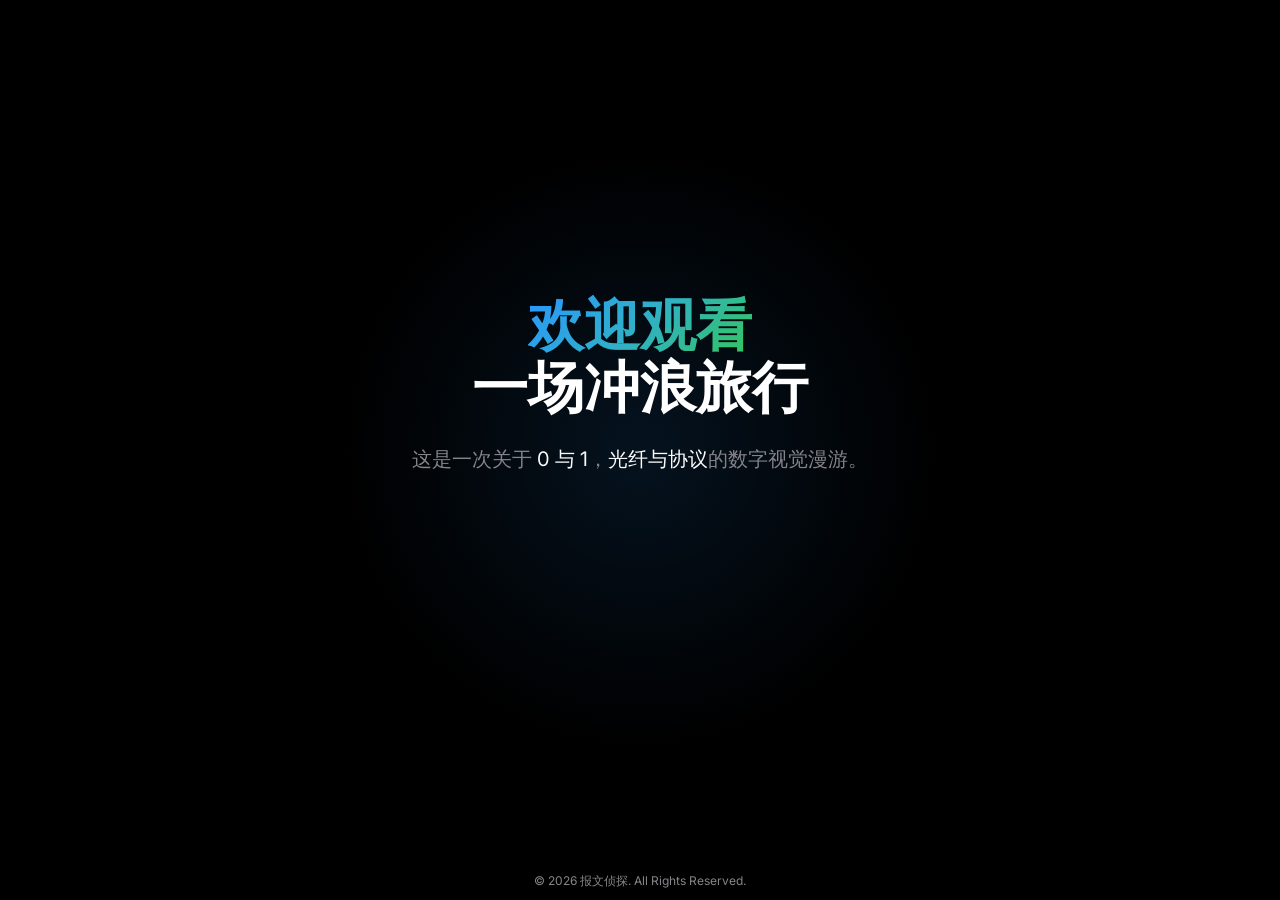
==== index.html @ 276b560b "Add files via upload" ====
<!DOCTYPE html>
<html lang="zh-CN">
<head>
    <meta charset="UTF-8">
    <meta name="viewport" content="width=device-width, initial-scale=1.0">
    <title>一场冲浪旅行的起点 | 毕业设计展</title>
    <link href="https://fonts.googleapis.com/css2?family=Inter:wght@300;500;800&display=swap" rel="stylesheet">
    <link rel="stylesheet" href="css/style.css">
    <script src="https://cdnjs.cloudflare.com/ajax/libs/gsap/3.12.2/gsap.min.js"></script>
    <style>
        * {
            margin: 0;
            padding: 0;
            box-sizing: border-box;
        }

        body {
            min-height: 100vh;
            background: #000;
            color: #fff;
            font-family: 'Inter', -apple-system, sans-serif;
            overflow-x: hidden;
        }

        .ambient-glow {
            position: fixed;
            width: 600px;
            height: 600px;
            background: radial-gradient(circle, rgba(41, 151, 255, 0.12) 0%, rgba(0,0,0,0) 70%);
            top: 50%;
            left: 50%;
            transform: translate(-50%, -50%);
            pointer-events: none;
            z-index: 0;
        }

        .wrapper {
            position: relative;
            z-index: 1;
            min-height: 100vh;
            padding: 20px;
            padding-bottom: 150px;
            display: flex;
            flex-direction: column;
            align-items: center;
            justify-content: center;
        }

        .hero-content {
            text-align: center;
            max-width: 600px;
            padding: 0 20px;
        }

        .hero-title {
            font-size: 3.5rem;
            font-weight: 800;
            line-height: 1.1;
            margin-bottom: 1.5rem;
        }

        .gradient-text {
            background: linear-gradient(135deg, #2997ff 0%, #30b0c7 50%, #34c759 100%);
            -webkit-background-clip: text;
            -webkit-text-fill-color: transparent;
            background-clip: text;
        }

        .sub-hero {
            color: #fff;
        }

        .hero-desc {
            font-size: 1.25rem;
            color: #86868b;
            line-height: 1.6;
            font-weight: 300;
            max-width: 480px;
            margin: 0 auto;
        }

        .highlight {
            color: #fff;
            font-weight: 400;
        }

        /* 下一步按钮 */
        .next-arrow-btn {
            position: fixed;
            bottom: 50px;
            left: 50%;
            transform: translateX(-50%);
            display: flex;
            align-items: center;
            gap: 8px;
            background: rgba(20, 20, 20, 0.85);
            padding: 12px 24px;
            border-radius: 30px;
            backdrop-filter: blur(15px);
            border: 1px solid rgba(255, 255, 255, 0.1);
            color: #2997ff;
            text-decoration: none;
            font-size: 0.9rem;
            z-index: 100;
            width: max-content;
            white-space: nowrap;
        }

        .next-arrow-btn:hover {
            background: rgba(41, 151, 255, 0.15);
            border-color: #2997ff;
        }

        .next-arrow-btn svg {
            width: 20px;
            height: 20px;
            animation: bounceDown 2s ease-in-out infinite;
        }

        @keyframes bounceDown {
            0%, 20%, 50%, 80%, 100% {
                transform: translateY(0);
            }
            40% {
                transform: translateY(4px);
            }
            60% {
                transform: translateY(2px);
            }
        }

        /* 页脚 */
        .footer {
            position: fixed;
            bottom: 0;
            left: 0;
            width: 100%;
            padding: 0.6rem 0;
            text-align: center;
            font-size: 0.75rem;
            color: #86868b;
            background: rgba(0, 0, 0, 0.3);
            z-index: 50;
        }

        /* 移动端适配 */
        @media (max-width: 768px) {
            .wrapper {
                padding: 15px;
                padding-bottom: 140px;
            }

            .hero-title {
                font-size: 2.2rem;
            }

            .hero-desc {
                font-size: 1rem;
            }

            .next-arrow-btn {
                bottom: 40px;
                padding: 10px 20px;
                font-size: 0.85rem;
            }
        }
    </style>
</head>
<body>
    <div class="ambient-glow"></div>

    <div class="wrapper">
        <div class="hero-content">
            <h1 class="hero-title">
                <span class="gradient-text">欢迎观看</span><br>
                <span class="sub-hero">一场冲浪旅行</span>
            </h1>
            <p class="hero-desc">
                这是一次关于 <span class="highlight">0 与 1</span>，<span class="highlight">光纤与协议</span>的数字视觉漫游。
            </p>
        </div>
    </div>

    <a href="about.html" class="next-arrow-btn">
        <svg width="24" height="24" viewBox="0 0 24 24" fill="none" xmlns="http://www.w3.org/2000/svg">
            <path d="M12 4V20M12 20L5 13M12 20L19 13" stroke="currentColor" stroke-width="2" stroke-linecap="round" stroke-linejoin="round"/>
        </svg>
        <span>点击开启旅程</span>
    </a>

    <footer class="footer">
        <p>&copy; 2026 报文侦探. All Rights Reserved.</p>
    </footer>

    <script>
        window.addEventListener('DOMContentLoaded', () => {
            const tl = gsap.timeline();

            tl.from(".hero-title", {
                duration: 1.2,
                y: 50,
                opacity: 0,
                ease: "power4.out"
            })
            .from(".hero-desc", {
                duration: 1,
                y: 30,
                opacity: 0,
                ease: "power3.out"
            }, "-=0.5")
            .from(".next-arrow-btn", {
                duration: 0.8,
                opacity: 0,
                y: 20,
                ease: "power2.out"
            }, "-=0.3");
        });
    </script>
</body>
</html>
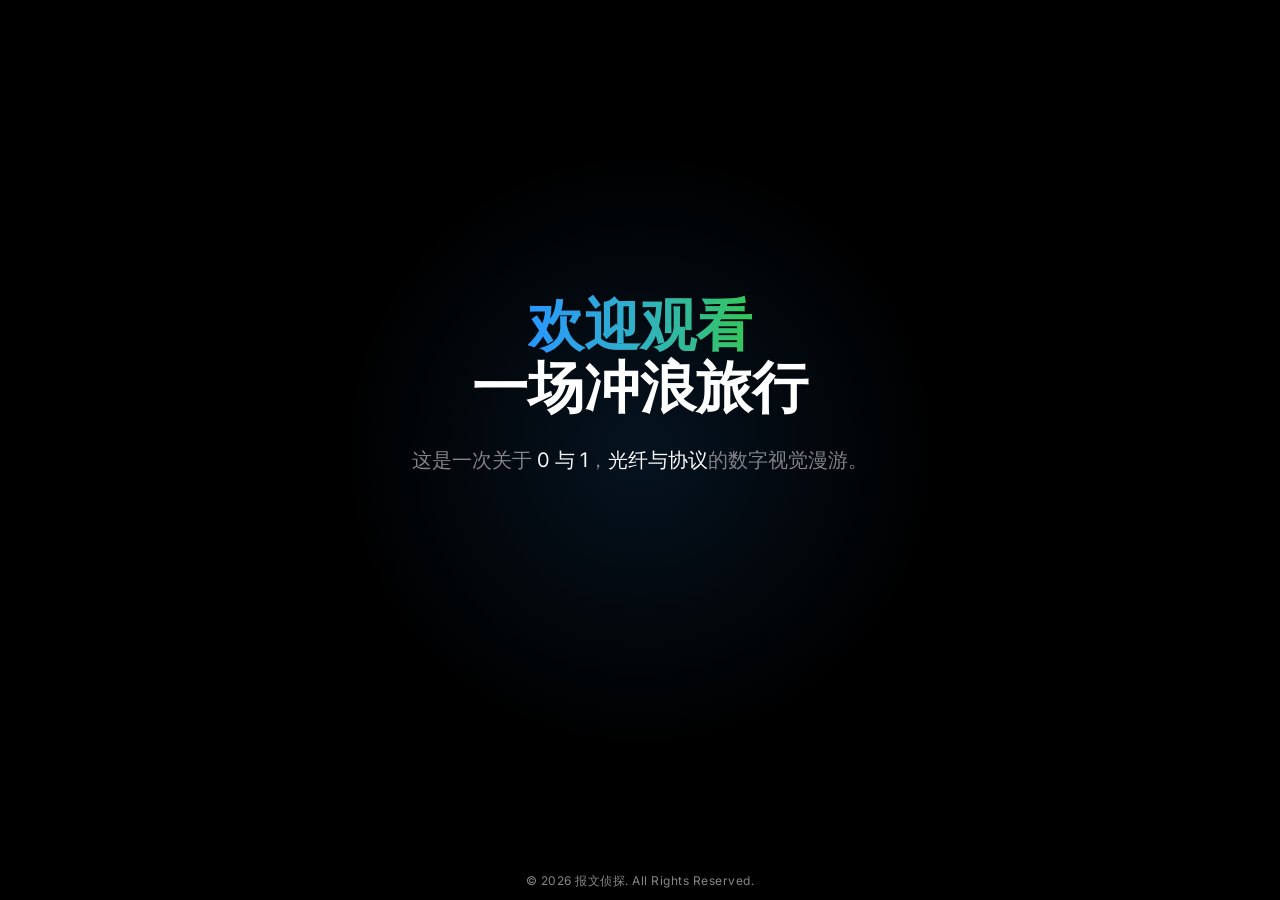
==== commit 1bec605a: "Update index.html" ====
--- a/index.html
+++ b/index.html
@@ -60,14 +60,35 @@
         }
 
         .gradient-text {
-            background: linear-gradient(135deg, #2997ff 0%, #30b0c7 50%, #34c759 100%);
+            background: linear-gradient(90deg,
+                #2997ff 0%, #30b0c7 16%, #34c759 33%,
+                #5ac8fa 50%, #ff9500 66%, #2997ff 83%, #30b0c7 100%);
             -webkit-background-clip: text;
             -webkit-text-fill-color: transparent;
             background-clip: text;
+            background-size: 300% 100%;
+            animation: gradientShift 6s ease-in-out infinite;
+        }
+
+        /* 渐变颜色流畅切换动画 - 通过移动背景位置实现 */
+        @keyframes gradientShift {
+            0%, 100% {
+                background-position: 0% 0%;
+            }
+            50% {
+                background-position: 100% 0%;
+            }
         }
 
         .sub-hero {
             color: #fff;
+        }
+
+        .hero-title {
+            font-size: 3.5rem;
+            font-weight: 800;
+            line-height: 1.1;
+            margin-bottom: 1.5rem;
         }
 
         .hero-desc {
@@ -77,6 +98,35 @@
             font-weight: 300;
             max-width: 480px;
             margin: 0 auto;
+        }
+
+        /* 第一个整体的浮动动画 - 向上浮动 */
+        @keyframes floatUpDown {
+            0%, 100% {
+                transform: translateY(0);
+            }
+            50% {
+                transform: translateY(-8px);
+            }
+        }
+
+        /* 第二个整体的浮动动画 - 向下浮动，与第一个错开相位避免相撞 */
+        @keyframes floatUpDown2 {
+            0%, 100% {
+                transform: translateY(0);
+            }
+            50% {
+                transform: translateY(8px);
+            }
+        }
+
+        /* 入场动画完成后启用浮动动画 */
+        .hero-title.float-active {
+            animation: floatUpDown 4s ease-in-out infinite;
+        }
+
+        .hero-desc.float-active {
+            animation: floatUpDown2 4s ease-in-out infinite;
         }
 
         .highlight {
@@ -213,8 +263,13 @@
                 opacity: 0,
                 y: 20,
                 ease: "power2.out"
-            }, "-=0.3");
+            }, "-=0.3")
+            .add(() => {
+                // 入场动画完成后启用浮动呼吸动画
+                document.querySelector('.hero-title').classList.add('float-active');
+                document.querySelector('.hero-desc').classList.add('float-active');
+            });
         });
     </script>
 </body>
-</html>+</html>
--- a/css/style.css
+++ b/css/style.css
@@ -0,0 +1,208 @@
+/* ==========================================================================
+   📱 移动端与手机完美适配 (Responsive Design) - 顶置无空白最终版
+   ========================================================================== */
+@media (max-width: 768px) {
+    /* ⚡ 锁死手机端的根节点和视口宽度，彻底消除横向Bug */
+    html, body {
+        width: 100% !important;
+        max-width: 100% !important;
+        overflow-x: hidden !important; 
+    }
+
+    /* 1. 彻底清除 body 的默认居中和多余内边距 */
+    body {
+        overflow-y: auto !important;
+        height: auto !important;
+        min-height: 100vh !important;
+        padding: 0 !important; 
+        display: block !important; /* 强制流式布局 */
+    }
+
+    /* 🎯 终极修复：把内容容器强制拉回顶部，消灭大空白 */
+    .container {
+        height: auto !important;
+        min-height: 70vh !important;
+        width: 100% !important; 
+        max-width: 100% !important;
+        padding: 40px 20px 120px 20px !important; /* 顶端留出 40px 高级留白，底端留 120px 给固定按钮，中间无多余空白 */
+        margin: 0 !important;
+        display: flex !important;      /* 手机端改回垂直弹性，但方向改为列 */
+        flex-direction: column !important;
+        justify-content: flex-start !important; /* 核心：让所有组件从最上方开始紧凑排列 */
+        align-items: center !important;
+        box-sizing: border-box !important;
+    }
+
+    /* ⚡ 防止背景炫酷光晕在手机端把宽度撑开 */
+    .ambient-glow {
+        width: 280px !important;  
+        height: 280px !important;
+        top: 10% !important; /* 光晕跟随上移 */
+    }
+
+    /* 🎯 下一步胶囊按钮死死固定在手机屏幕底部，雷打不动 */
+    .next-arrow-btn {
+        position: fixed !important;
+        bottom: 50px !important;      
+        left: 50% !important;
+        transform: translateX(-50%) !important; 
+        width: max-content !important;  
+        max-width: 90vw !important;    
+        margin: 0 !important;
+        z-index: 9999 !important;      
+        background: rgba(20, 20, 20, 0.85) !important; 
+        padding: 10px 20px !important;  
+        border-radius: 30px !important; 
+        backdrop-filter: blur(15px) !important;
+        -webkit-backdrop-filter: blur(15px) !important;
+        border: 1px solid rgba(255, 255, 255, 0.1) !important; 
+        display: flex !important;
+        flex-direction: row !important; 
+        align-items: center !important;
+        justify-content: center !important;
+        gap: 8px !important;           
+    }
+    
+    .arrow-text {
+        margin-top: 0 !important;
+        font-size: 0.9rem !important;
+        white-space: nowrap !important; 
+        color: #2997ff !important;     
+    }
+
+    .next-arrow-btn svg {
+        animation: bounce-mobile 2s infinite !important;
+        flex-shrink: 0 !important;
+        margin: 0 !important;
+    }
+
+    /* 2. 各页大字报排版自适应优化 */
+    .hero-title {
+        font-size: 2rem !important;
+        line-height: 1.3 !important;
+        text-align: center !important;
+        margin-top: 20px !important; /* 适当给大标题加点上边距 */
+        margin-bottom: 1rem !important;
+    }
+    .hero-desc {
+        font-size: 0.95rem !important;
+        padding: 0 !important;
+        text-align: center !important;
+        line-height: 1.6 !important;
+        margin-bottom: 2rem !important;
+    }
+
+    /* 3. 关于我卡片流式排列 */
+    .about-grid {
+        display: flex !important;
+        flex-direction: column !important;
+        width: 100% !important;
+        gap: 1.5rem !important;
+        margin-bottom: 0 !important;
+        margin-top: -10px !important;
+    }
+
+    /* about.html 顶部对齐处理 - 覆盖默认的justify-content: center */
+    .container {
+        justify-content: flex-start !important;
+        padding-top: 0 !important;
+    }
+    .left-brand {
+        text-align: center !important;
+        width: 100% !important;
+        margin-top: 0 !important;
+    }
+    .left-brand h2, .left-brand .hero-desc {
+        text-align: center !important;
+    }
+    .left-brand .hero-title {
+        margin-top: 0 !important;
+    }
+    .left-brand .brand-tag {
+        margin-top: 0 !important;
+    }
+    .right-cards {
+        width: 100% !important; 
+        gap: 1rem !important;
+    }
+    .info-card {
+        width: 100% !important; 
+        padding: 1.25rem !important; 
+        box-sizing: border-box !important;
+    }
+
+    /* 4. DNS 树状解析节点 */
+    .dns-zone {
+        width: 100%;
+        gap: 5px;
+        margin: 2rem 0 !important;
+        box-sizing: border-box !important;
+    }
+    .dns-node {
+        padding: 0.6rem 0.3rem;
+        width: 23%;
+        box-sizing: border-box !important;
+    }
+    .dns-node h4 { font-size: 0.75rem; }
+    .dns-node p { display: none; }
+
+    /* 5. TCP 三次握手区域 */
+    .handshake-area { 
+        width: 100% !important; 
+        max-width: 100% !important;
+        height: 260px; 
+        margin: 1rem 0 !important;
+        box-sizing: border-box !important;
+    }
+    .side-label { font-size: 0.8rem; }
+
+    /* 6. HTTPS 安全盾牌 */
+    .secure-container { flex-direction: column; gap: 1.5rem; margin: 2rem 0 !important; }
+
+    /* 7. 终点站：证书 */
+    .paper-certificate {
+        width: 100% !important;
+        max-width: 100% !important;
+        height: auto;
+        padding: 1.5rem 1rem;
+        border-width: 6px;
+        box-sizing: border-box !important;
+        margin-top: 10px !important;
+    }
+}
+
+@keyframes bounce-mobile {
+    0%, 20%, 50%, 80%, 100% { transform: translateY(0); }
+    40% { transform: translateY(4px); }
+    60% { transform: translateY(2px); }
+}
+
+/* ==========================================================================
+   页脚版权信息样式
+   ========================================================================== */
+.footer {
+    width: 100%;
+    padding: 0.8rem 0;
+    text-align: center;
+    font-size: 0.75rem;
+    color: #86868b;
+    background: rgba(0, 0, 0, 0.3);
+    position: fixed;
+    bottom: 0;
+    left: 0;
+    z-index: 1;
+}
+
+.footer p {
+    margin: 0;
+    letter-spacing: 0.5px;
+}
+
+/* 移动端适配 */
+@media (max-width: 768px) {
+    .footer {
+        bottom: 0;
+        font-size: 0.7rem;
+        padding: 0.6rem 0;
+    }
+}
